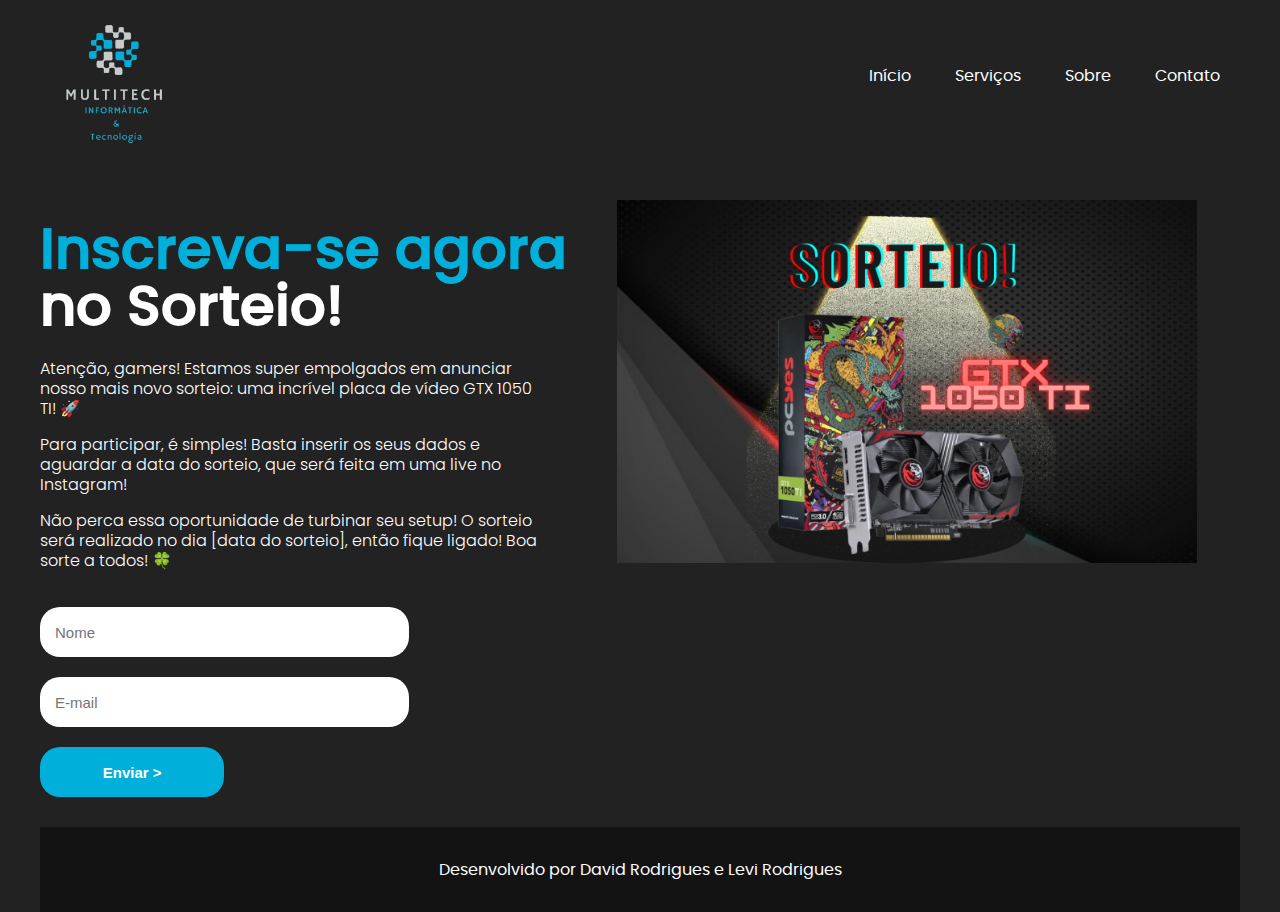
==== index.html @ bff3ff55 "Initial commit" ====
<!DOCTYPE html>
<html lang="pt-br">
<head>
    <meta charset="UTF-8">
    <meta http-equiv="X-UA-Compatible" content="IE=edge">
    <meta name="viewport" content="width=device-width, initial-scale=1.0">
    <link href="styles/style.css" rel="stylesheet">
    <link href="styles/fonts.css" rel="stylesheet">
    <link href="styles/media.css" rel="stylesheet">
    <title>Início</title>
</head>
<body>
    <header>
        <div id="title">
            <img id="logo" src="components/images/logo-removebg-preview-2.png" alt="logo">
        </div>

        <ul>
            <a href="index.html"><li>Início</li></a>
            <a href="servicos.html"><li>Serviços</li></a>
            <a href="sobre.html"><li>Sobre</li></a>
            <a href="contato.html"><li>Contato</li></a>
        </ul>
    </header>

    <main id="sorteio">
        <aside>
            <h2><span>Inscreva-se agora</span></h2>
            <h2>no Sorteio!</h2>
            <p>
                Atenção, gamers! Estamos super empolgados em anunciar nosso mais novo sorteio: uma incrível placa de vídeo GTX 1050 TI! 🚀
            </p>    
            
            <p>Para participar, é simples! Basta inserir os seus dados e aguardar a data do sorteio, que será feita em uma live no Instagram!    
            </p>

            <p>Não perca essa oportunidade de turbinar seu setup! O sorteio será realizado no dia [data do sorteio], então fique ligado! Boa sorte a todos! 🍀</p> 

                <form>
                    <input type="text" placeholder="Nome">
                    <input type="email" placeholder="E-mail">
                    <input type="submit" value="Enviar >">
                </form>
        </aside>

        <article>
            <img id="sorteio-img" src="components/images/Sorteio placa de vídeo GTX.png" alt="sorteio">
        </article>
    </main>
    <footer>
        Desenvolvido por David Rodrigues e Levi Rodrigues
    </footer>
</body>
</html>
---- styles/style.css ----
body{
    background-color: rgb(34, 34, 34);
    color: white;
    font-family: poppinsregular;
    max-width: 1200px;
    margin: 0 auto;
}

#body2 {
    word-wrap: break-word;
    overflow-wrap: break-word;
    max-width: none;
}

header{
    display: flex;
    flex-direction: row;
    justify-content: space-between;
    align-items: center;
}

#title{
    flex-direction: column;
    line-height: 10px;
}

li{
    display: inline-block;
    margin: 20px;
}

a{
    color: white;
}

a:hover{
    color: #01AFDB;
    transition: 0.3s all;
}

.a-defalt {
    cursor: default;
}

#inscreva-se-btn{
    border: 2px solid rgb(132, 14, 201);
    padding: 10px;
    border-radius: 15px;
}

#inscreva-se-btn:hover{
    background-color: rgb(132, 14, 201);
    color: white;
}

h1{
    font-weight: 200;
}

#sorteio {
    display: flex;
    flex-direction: row;
    margin-top: 50px;
}

h2{
    font-size: 56px;
    line-height: 10px;
    font-family: poppinsmedium;
}

span{
    color: #01AFDB;
}

p{
    line-height: 20px;
    max-width: 500px;
    font-family: poppinslight;
}

#sorteio-img {
    width: 580px;
    margin-left: 50px;
}

form{
    display: flex;
    flex-direction: column;
    width: 70%;
}

form [type="submit"]{
    height: 50px;
    width: 50%;
    background-color: #01AFDB;
    color: white;
    font-weight: bold;
}
form [type="submit"]:hover{
    cursor: pointer;
}

input{
    margin-top: 20px;
    height: 20px;
    padding: 15px;
    border-radius: 20px;
    border: none;
    font-size: 15px;
}

#logo {
    width: 30%;
}

footer {
    text-align: center;
    background-color: rgba(13, 13, 13, 0.692);
    padding: 30px;
    margin-top: 30px;
}

#footer2 {
    margin-top: 0px;
}

/* Cards - Serviços*/
#cards {
    display: flex;
    justify-content: space-around;
    padding: 30px;
}

.card {
    width: 350px;
    border-radius: 0.5rem;
    background-color: #fff;
    box-shadow: 0 1px 2px 0 rgba(0, 0, 0, 0.05);
    border: 1px solid transparent;
  }
  
  .card a {
    text-decoration: none
  }
  
  .content {
    padding: 1.1rem;
  }
  
  .image {
    object-fit: cover;
    width: 100%;
    height: 150px;
    background-color: rgb(239, 205, 255);
  }
  
  .letra-card {
    color: #6B7280;
  }

  .title {
    color: #111827;
    font-size: 1.125rem;
    line-height: 1.75rem;
    font-weight: 600;
    cursor: default;
  }
  
  .desc {
    margin-top: 0.5rem;
    color: #6B7280;
    font-size: 0.875rem;
    line-height: 1.25rem;
  }

  @media (max-width: 1200px) {
    #cards {
        gap: 30px;
        flex-direction: column;
        align-items: center;
    }

  @media (max-width: 760px) {
    .image {
        display: block;
    }
  }

  }  
  

  /* parallax - GERAL*/
  .wrapper{
    width: 100%;
    margin: 0 auto;
  }

  .container{
    width: 100%;
    max-width: 500px;
    margin: 0 auto;
    padding: 0 20px;
  }

  .container-social {
    width: 100%;
    max-width: 500px;
    margin: 0 auto;
    padding: 30px 20px;
  }

  .h1-paralax {
    text-align: center; 
    font-size: 100px;
  }

  section.module span{
    margin-bottom: 40px;
  }
  
  section.module:last-child{
    margin-bottom: 0;
  }
  
  section.module h2{
    margin-bottom: 40px;
    font-size: 30px;
  }
  
  section.module.content{
   padding: 40px 0;
   background: #01AFDB; 
  }

  section.module.content2{
    padding: 10px 0;
    background: #01AFDB; 
   }
  
  section.module.parallax{
    display: flex;
    flex-direction: column;
    justify-content: center;
    height: 100vh !important;
    width: 100%;
    position: relative;
    overflow: hidden;
    background-position: 50% 50%;
    background-repeat: no-repeat;
    background-attachment: fixed;
    background-size: cover;
    -webkit-background-size: cover;
    -moz-background-size: cover;
    -o-background-size: cover;
  }
  
  section.module.parallax:after{
    content: "";
    height: 100%;
    width: 100%;
    position: absolute;
    z-index: 8;
    background: -moz-linear-gradient(to bottom, rgba(0,0,0,0) 0, rgba(0,0,0,0) 40%, #000 100% );
    background: -webkit-linear-gradient(to bottom, rgba(0,0,0,0) 0, rgba(0,0,0,0) 40%, #000 100% );
    background: linear-gradient(to bottom, rgba(0,0,0,0) 0, rgba(0,0,0,0) 40%, #000 100% );
  }

  @media all and (max-width: 820px) {
    section.module h2 {
      font-size: 32px;
    }
    .module h2, p{
      padding: 0 8px;
    }
  
    .container{
      margin:0;
      padding:0;
    }
  
    section.module.parallax h1 {
      font-size: 36px;
    }
  }


  /* botões social media */ 
  .card2 {
    height: fit-content;
    display: flex;
    align-items: center;
    justify-content: center;
    padding: 25px 25px;
    gap: 20px;
  }
  
  .socialContainer {
    width: 52px;
    height: 52px;
    border-radius: 50%;
    background-color: rgb(44, 44, 44);
    display: flex;
    align-items: center;
    justify-content: center;
    overflow: hidden;
    transition-duration: .3s;
  }
  
  /* instagram*/
.containerOne:hover {
    background-color: #d62976;
    transition-duration: .3s;
  }
  /* Whatsapp*/
.containerFour:hover {
    background-color: #128C7E;
    transition-duration: .3s;
  }
  
  .socialContainer:active {
    transform: scale(0.9);
    transition-duration: .3s;
  }
  
  .socialSvg {
    width: 17px;
  }
  
  .socialSvg path {
    fill: rgb(255, 255, 255);
  }
  
  .socialContainer:hover .socialSvg {
    animation: slide-in-top 0.3s both;
  }
  
  @keyframes slide-in-top {
    0% {
      transform: translateY(-50px);
      opacity: 0;
    }
  
    100% {
      transform: translateY(0);
      opacity: 1;
    }
}
---- styles/fonts.css ----
@font-face {
    font-family: 'poppinsblack';
    src: url('../components/fonts/poppins-black-webfont.woff2') format('woff2'),
         url('../components/fonts/poppins-black-webfont.woff') format('woff');
    font-weight: normal;
    font-style: normal;
  
  }
  
  
  
  
  @font-face {
    font-family: 'poppinsbold';
    src: url('../components/fonts/poppins-bold-webfont.woff2') format('woff2'),
         url('../components/fonts/poppins-bold-webfont.woff') format('woff');
    font-weight: normal;
    font-style: normal;
  
  }
  
  
  @font-face {
    font-family: 'poppinslight';
    src: url('../components/fonts/poppins-light-webfont.woff2') format('woff2'),
         url('../components/fonts/poppins-light-webfont.woff') format('woff');
    font-weight: normal;
    font-style: normal;
  
  }
  
  
  @font-face {
    font-family: 'poppinsmedium';
    src: url('../components/fonts/poppins-medium-webfont.woff2') format('woff2'),
         url('../components/fonts/poppins-medium-webfont.woff') format('woff');
    font-weight: normal;
    font-style: normal;
  
  }
  
  @font-face {
    font-family: 'poppinsregular';
    src: url('../components/fonts/poppins-regular-webfont.woff2') format('woff2'),
         url('../components/fonts/poppins-regular-webfont.woff') format('woff');
    font-weight: normal;
    font-style: normal;
  
  }
  
  @font-face {
    font-family: 'poppinssemibold';
    src: url('../components/fonts/poppins-semibold-webfont.woff2') format('woff2'),
         url('../components/fonts/poppins-semibold-webfont.woff') format('woff');
    font-weight: normal;
    font-style: normal;
  
  }
---- styles/media.css ----
@media screen and (max-width: 760px){

    header{
        flex-direction: column;
    }

    main{
        flex-direction: column;
    }

    h2{
        font-size: 38px;
    }

    form{
        margin: 0 auto;
        width: 100%;
    }

    input{
        align-self: center;
    }

    img{
        display: none;
    }

    ul{
        text-align: center;
    }
}
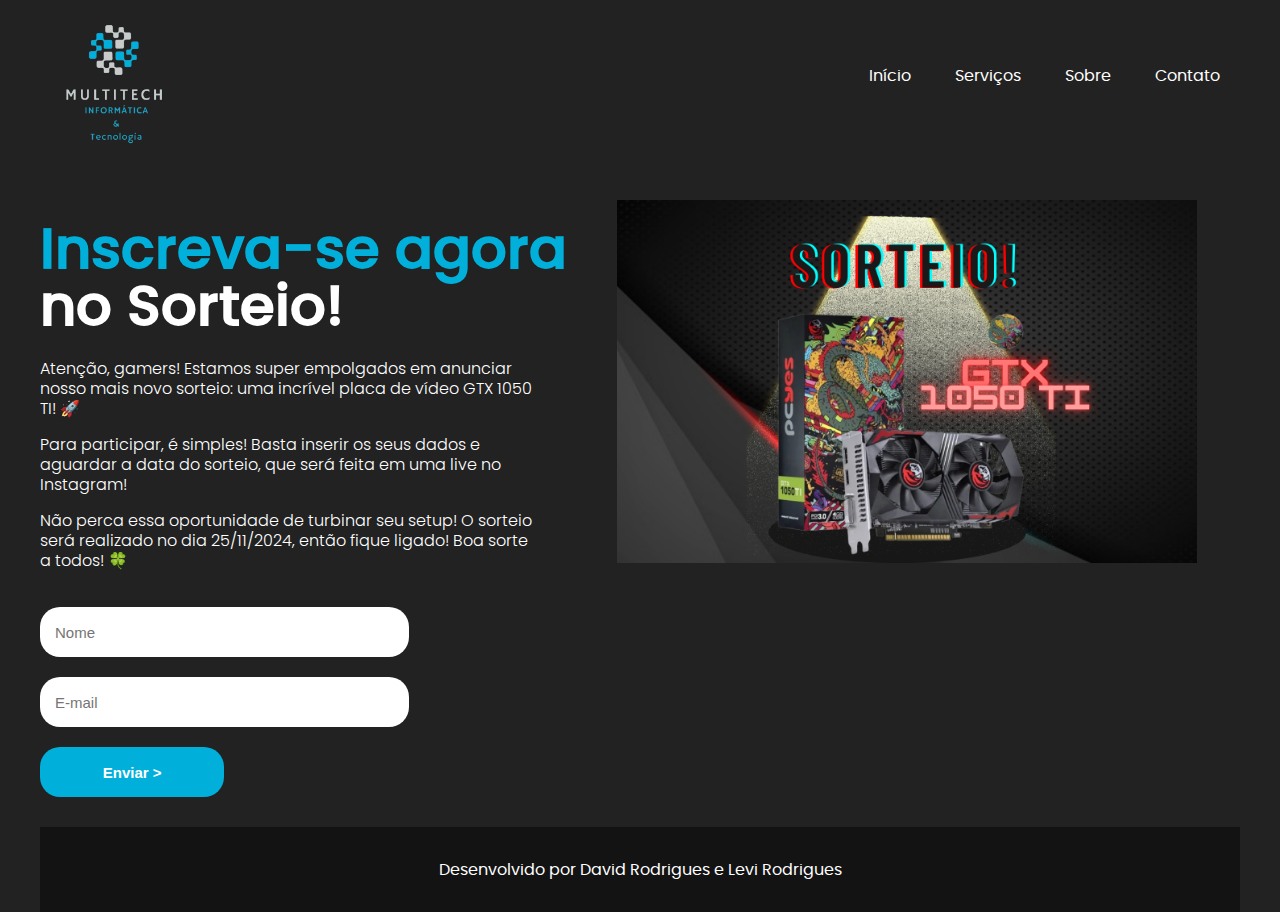
==== commit 07ac53fe: "data-sorteio" ====
--- a/index.html
+++ b/index.html
@@ -34,7 +34,7 @@
             <p>Para participar, é simples! Basta inserir os seus dados e aguardar a data do sorteio, que será feita em uma live no Instagram!    
             </p>
 
-            <p>Não perca essa oportunidade de turbinar seu setup! O sorteio será realizado no dia [data do sorteio], então fique ligado! Boa sorte a todos! 🍀</p> 
+            <p>Não perca essa oportunidade de turbinar seu setup! O sorteio será realizado no dia 25/11/2024, então fique ligado! Boa sorte a todos! 🍀</p> 
 
                 <form>
                     <input type="text" placeholder="Nome">
--- a/styles/media.css
+++ b/styles/media.css
@@ -28,4 +28,11 @@
     ul{
         text-align: center;
     }
+}
+
+@media (max-width: 1170px) {
+    main#sorteio > aside> h2 {
+        font-size: 43px;
+        line-height: 30px;
+    }
 }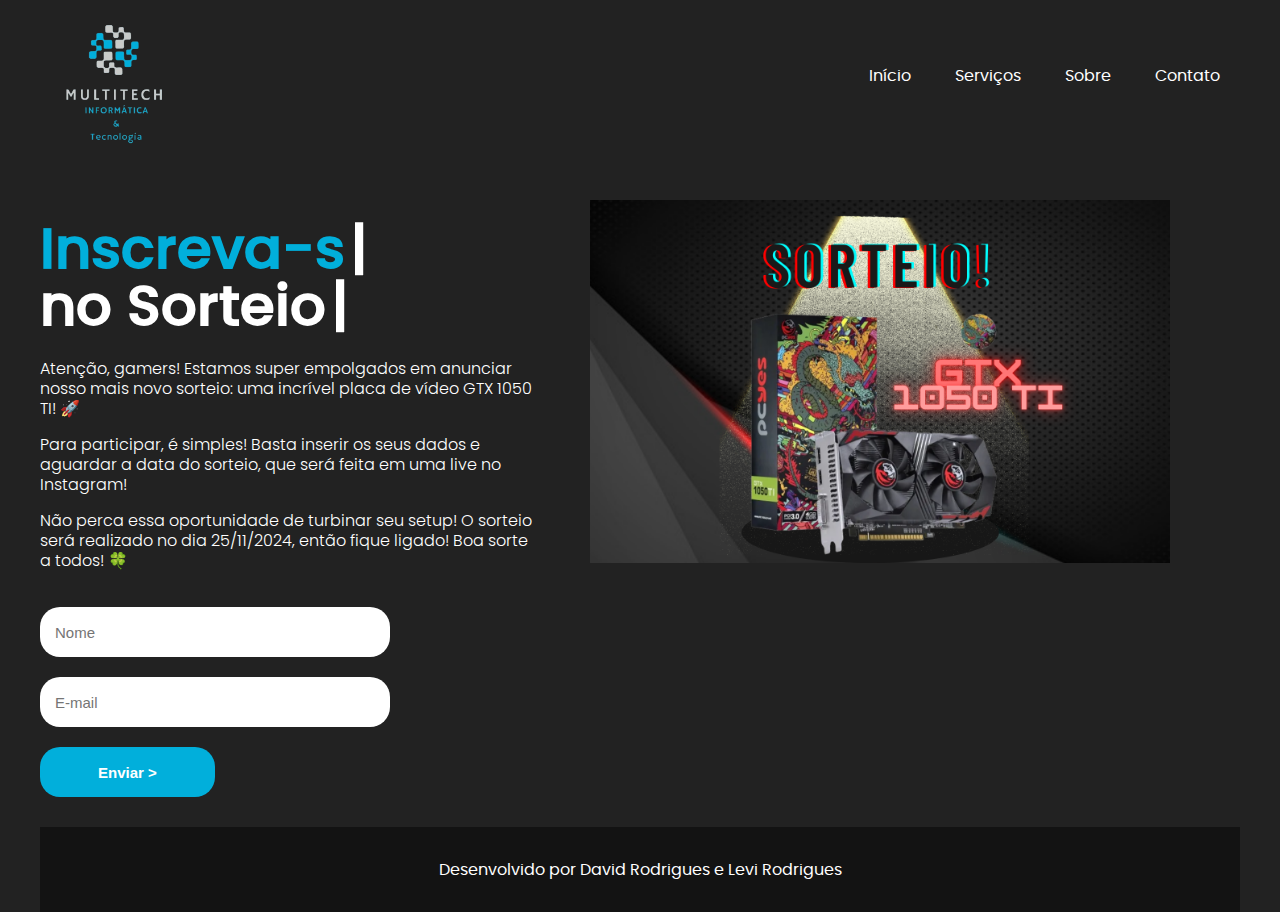
==== commit 58d1fd31: "efeito-maquina-de-escrever-js" ====
--- a/index.html
+++ b/index.html
@@ -7,6 +7,7 @@
     <link href="styles/style.css" rel="stylesheet">
     <link href="styles/fonts.css" rel="stylesheet">
     <link href="styles/media.css" rel="stylesheet">
+    <link rel="shortcut icon" href="components/images/favicon.ico" type="image/x-icon">
     <title>Início</title>
 </head>
 <body>
@@ -25,8 +26,8 @@
 
     <main id="sorteio">
         <aside>
-            <h2><span>Inscreva-se agora</span></h2>
-            <h2>no Sorteio!</h2>
+            <h2 class="efeito-maquina"><span>Inscreva-se agora</span></h2>
+            <h2 class="efeito-maquina">no Sorteio!</h2>
             <p>
                 Atenção, gamers! Estamos super empolgados em anunciar nosso mais novo sorteio: uma incrível placa de vídeo GTX 1050 TI! 🚀
             </p>    
@@ -51,4 +52,32 @@
         Desenvolvido por David Rodrigues e Levi Rodrigues
     </footer>
 </body>
+
+<script>
+    function typeWrite(elemento) {
+     let textoArray;
+     let targetElement;
+ 
+     // Verifica se há um <span> dentro do <h2>
+     if (elemento.querySelector('span')) {
+         targetElement = elemento.querySelector('span'); // Se houver <span>, use-o
+     } else {
+         targetElement = elemento; // Caso contrário, use o <h2> diretamente
+     }
+ 
+     textoArray = targetElement.textContent.split(''); // Pega o texto
+     targetElement.textContent = ''; // Limpa o conteúdo
+ 
+     textoArray.forEach(function(letra, i) {
+         setTimeout(function() {
+             targetElement.textContent += letra; // Adiciona a letra ao elemento alvo
+         }, 75 * i);
+     });
+ }
+ 
+ const titulos = document.querySelectorAll('.efeito-maquina');
+ titulos.forEach(titulo => typeWrite(titulo));
+ 
+ </script>
+
 </html>--- a/styles/style.css
+++ b/styles/style.css
@@ -72,6 +72,34 @@
 span{
     color: #01AFDB;
 }
+
+/* efeito maquina */
+
+.efeito-maquina:after{
+  content: '|';
+  margin-left: 5px;
+  opacity: 1;
+  animation: pisca .7s infinite, sumir 0.7s forwards 2s;
+ }
+
+ @keyframes pisca{
+  0%, 100%{
+      opacity: 1;
+  }
+  50%{
+      opacity: 0;
+  }
+}
+
+@keyframes sumir {
+  0% {
+      opacity: 1;
+  }
+  100% {
+      opacity: 0;
+      visibility: hidden; /* Torna invisível após a animação */
+  }
+}  
 
 p{
     line-height: 20px;
@@ -225,7 +253,7 @@
   
   section.module h2{
     margin-bottom: 40px;
-    font-size: 30px;
+    font-size: 25px;
   }
   
   section.module.content{
@@ -266,9 +294,15 @@
     background: linear-gradient(to bottom, rgba(0,0,0,0) 0, rgba(0,0,0,0) 40%, #000 100% );
   }
 
+  @media all and (max-width: 510px) {
+    section.module h2 {
+        font-size: 15px;
+    }
+}
+
   @media all and (max-width: 820px) {
     section.module h2 {
-      font-size: 32px;
+      font-size: 15px;
     }
     .module h2, p{
       padding: 0 8px;
@@ -286,6 +320,7 @@
 
 
   /* botões social media */ 
+
   .card2 {
     height: fit-content;
     display: flex;
--- a/styles/media.css
+++ b/styles/media.css
@@ -30,6 +30,7 @@
     }
 }
 
+
 @media (max-width: 1170px) {
     main#sorteio > aside> h2 {
         font-size: 43px;
